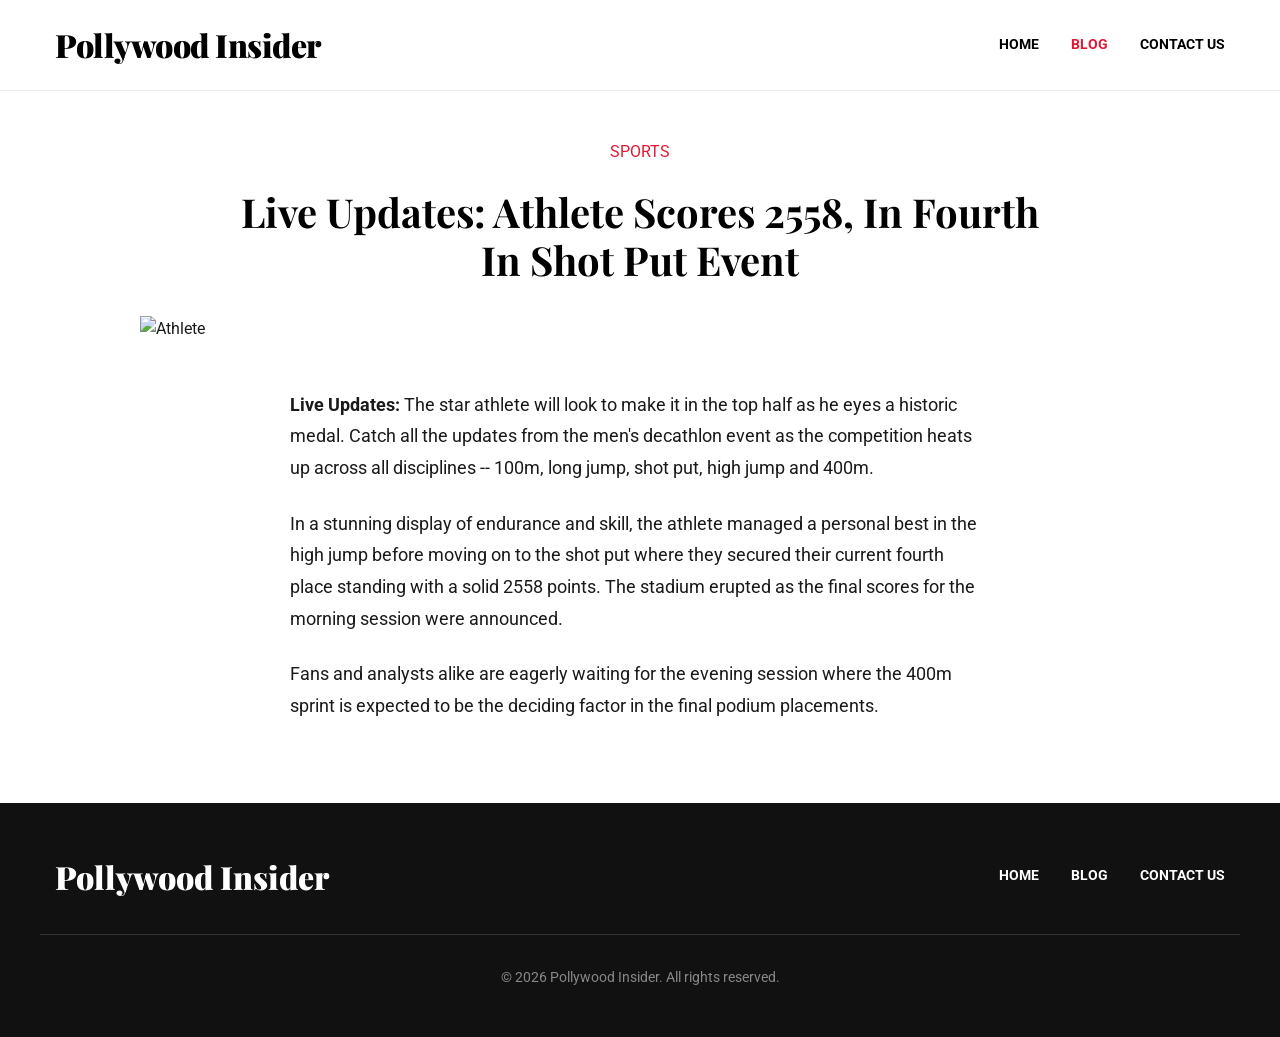
==== blog-1.html @ 54a56861 "Initial commit for News4 - Pollywood Insider with new layout" ====
<!DOCTYPE html>
<html lang="en">
<head>
    <meta charset="UTF-8">
    <meta name="viewport" content="width=device-width, initial-scale=1.0">
    <title>Live Updates: Athlete Scores 2558 - Pollywood Insider</title>
    <link rel="stylesheet" href="style.css">
</head>
<body>
        <!-- Simple Header -->
    <header class="simple-header">
        <div class="header-container">
            <span class="logo">Pollywood Insider</span>
            <div class="hamburger" id="hamburger">
                <span></span>
                <span></span>
                <span></span>
            </div>
            <nav class="simple-nav" id="nav-menu">
                <a href="index.html" class="">HOME</a>
                <a href="blog.html" class="active">BLOG</a>
                <a href="contact.html" class="">CONTACT US</a>
            </nav>
        </div>
    </header>

    <!-- Main Content -->
    <main class="container">
        <div class="article-header">
            <div class="hero-meta" style="justify-content: center; display: flex; margin-bottom: 1.5rem; text-transform: uppercase; color: #e31837;">SPORTS</div>
            <h1 class="headline-serif">Live Updates: Athlete Scores 2558, In Fourth In Shot Put Event</h1>
            
        </div>
        
        <div class="article-image">
            <img src="https://images.unsplash.com/photo-1461896836934-ffe607ba8211?ixlib=rb-4.0.3&auto=format&fit=crop&w=1200&q=80" alt="Athlete">
        </div>

        <div class="article-content">
            <p><strong>Live Updates:</strong> The star athlete will look to make it in the top half as he eyes a historic medal. Catch all the updates from the men's decathlon event as the competition heats up across all disciplines -- 100m, long jump, shot put, high jump and 400m.</p>
            <p>In a stunning display of endurance and skill, the athlete managed a personal best in the high jump before moving on to the shot put where they secured their current fourth place standing with a solid 2558 points. The stadium erupted as the final scores for the morning session were announced.</p>
            <p>Fans and analysts alike are eagerly waiting for the evening session where the 400m sprint is expected to be the deciding factor in the final podium placements.</p>
        </div>
    </main>

        <!-- Simple Footer -->
    <footer class="simple-footer">
        <div class="footer-top">
            <span class="footer-logo">Pollywood Insider</span>
            <nav class="footer-nav">
                <a href="index.html">HOME</a>
                <a href="blog.html">BLOG</a>
                <a href="contact.html">CONTACT US</a>
            </nav>
        </div>
        <div class="footer-bottom">
            <p>&copy; 2026 Pollywood Insider. All rights reserved.</p>
        </div>
    </footer>

    <script>
        const hamburger = document.getElementById('hamburger');
        const navMenu = document.getElementById('nav-menu');
        if(hamburger) {
            hamburger.addEventListener('click', () => {
                navMenu.classList.toggle('show-nav');
            });
        }
    </script>
</body>
</html>
---- style.css ----
@import url('https://fonts.googleapis.com/css2?family=Playfair+Display:wght@700;900&family=Roboto:wght@300;400;500;700&display=swap');

/* Reset and Base Styles */
* {
    margin: 0;
    padding: 0;
    box-sizing: border-box;
}

body {
    font-family: 'Roboto', sans-serif;
    color: #1a1a1a;
    line-height: 1.6;
    background-color: #fff;
    -webkit-font-smoothing: antialiased;
}

a {
    color: inherit;
    text-decoration: none;
}

/* Container */
.container {
    max-width: 1200px;
    margin: 0 auto;
    padding: 0 15px;
}

/* Simple Header */
.simple-header {
    border-bottom: 1px solid #eaeaea;
    background-color: #fff;
    position: sticky;
    top: 0;
    z-index: 100;
}
.header-container {
    max-width: 1200px;
    margin: 0 auto;
    padding: 1.2rem 15px;
    display: flex;
    justify-content: space-between;
    align-items: center;
}
.logo {
    font-family: 'Playfair Display', serif;
    font-size: 2rem;
    font-weight: 900;
    color: #000;
    text-decoration: none;
    letter-spacing: -0.5px;
}
.logo .dot {
    color: #e31837;
}
.simple-nav {
    display: flex;
    gap: 2rem;
}
.simple-nav a {
    font-size: 0.85rem;
    font-weight: 700;
    color: #000;
    text-decoration: none;
    text-transform: uppercase;
    transition: color 0.2s;
}
.simple-nav a:hover, .simple-nav a.active {
    color: #e31837;
}

/* Typography for Headlines */
.headline-serif {
    font-family: 'Playfair Display', serif;
    font-weight: 700;
    line-height: 1.2;
    color: #000;
}

/* Featured Masonry Section */
.featured-masonry {
    display: grid;
    grid-template-columns: 2fr 1fr;
    gap: 20px;
    margin: 2rem 0;
}

.featured-masonry img {
    width: 100%;
    height: 100%;
    object-fit: cover;
    display: block;
    transition: transform 0.5s ease;
}

.masonry-main {
    position: relative;
    border-radius: 8px;
    overflow: hidden;
    height: 500px;
}

.masonry-side {
    display: flex;
    flex-direction: column;
    gap: 20px;
}

.masonry-small {
    position: relative;
    border-radius: 8px;
    overflow: hidden;
    height: calc(250px - 10px);
}

.masonry-overlay {
    position: absolute;
    bottom: 0;
    left: 0;
    width: 100%;
    padding: 2rem;
    background: linear-gradient(transparent, rgba(0,0,0,0.85));
    color: white;
}

.masonry-main .headline-serif {
    color: white;
    font-size: 2.2rem;
    margin-top: 0.5rem;
}

.masonry-small .headline-serif {
    color: white;
    font-size: 1.3rem;
}

.tag {
    background: #e31837;
    color: white;
    padding: 4px 10px;
    font-size: 0.75rem;
    text-transform: uppercase;
    font-weight: 700;
    border-radius: 4px;
}

.masonry-main:hover img, .masonry-small:hover img {
    transform: scale(1.05);
}

/* News Cards Grid */
.news-cards-grid {
    display: grid;
    grid-template-columns: repeat(3, 1fr);
    gap: 30px;
    margin: 4rem 0;
}

.news-card {
    background: #fff;
    border-radius: 8px;
    overflow: hidden;
    box-shadow: 0 4px 15px rgba(0,0,0,0.05);
    transition: transform 0.3s ease, box-shadow 0.3s ease;
    display: flex;
    flex-direction: column;
}

.news-card:hover {
    transform: translateY(-5px);
    box-shadow: 0 10px 25px rgba(0,0,0,0.1);
}

.news-card img {
    width: 100%;
    height: 200px;
    object-fit: cover;
}

.card-content {
    padding: 1.5rem;
    flex: 1;
    display: flex;
    flex-direction: column;
}

.card-content .headline-serif {
    font-size: 1.4rem;
    margin: 0.8rem 0;
}

.card-content .excerpt {
    color: #666;
    font-size: 0.95rem;
    margin-bottom: auto;
}

.ad-placeholder {
    background-color: #f9f9f9;
    border: 1px solid #eee;
    height: 250px;
    display: flex;
    flex-direction: column;
    align-items: center;
    justify-content: center;
    color: #999;
    font-size: 0.85rem;
}

/* Blog List Page */
.blog-header {
    border-bottom: 2px solid #000;
    padding-bottom: 1rem;
    margin: 2rem 0;
    font-size: 2rem;
}

.blog-list {
    display: flex;
    flex-direction: column;
    gap: 2rem;
    margin-bottom: 4rem;
}

.blog-list-item {
    display: grid;
    grid-template-columns: 350px 1fr;
    gap: 2rem;
    border-bottom: 1px solid #eaeaea;
    padding-bottom: 2rem;
}

.blog-list-item:last-child {
    border-bottom: none;
}

.blog-list-item img {
    width: 100%;
    height: 220px;
    object-fit: cover;
}

.blog-list-item .content {
    display: flex;
    flex-direction: column;
    justify-content: flex-start;
}

.blog-list-item .tag {
    color: #e31837;
    font-weight: 700;
    font-size: 0.85rem;
    text-transform: uppercase;
    margin-bottom: 0.5rem;
}

/* Contact Page */
.contact-hero {
    text-align: center;
    padding: 3rem 0;
}

.contact-cards {
    display: flex;
    gap: 2rem;
    justify-content: center;
    margin-bottom: 4rem;
}

.contact-card {
    flex: 1;
    max-width: 400px;
    padding: 3rem 2rem;
    border: 1px solid #eaeaea;
    text-align: center;
    box-shadow: 0 4px 6px rgba(0,0,0,0.02);
}

.contact-card svg {
    width: 32px;
    height: 32px;
    stroke: #e31837;
    fill: none;
    margin-bottom: 1rem;
}

/* Article Page */
.article-header {
    max-width: 800px;
    margin: 3rem auto 2rem;
    text-align: center;
}

.article-header h1 {
    font-size: 2.5rem;
    margin-bottom: 1rem;
}

.article-image {
    max-width: 1000px;
    margin: 0 auto 3rem;
}

.article-image img {
    width: 100%;
    height: auto;
}

.article-content {
    max-width: 700px;
    margin: 0 auto 5rem;
    font-size: 1.1rem;
    line-height: 1.8;
}

.article-content p {
    margin-bottom: 1.5rem;
}

/* Simple Footer */
.simple-footer {
    background-color: #111;
    color: #fff;
    padding: 3rem 0;
    margin-top: 4rem;
}
.footer-top {
    max-width: 1200px;
    margin: 0 auto;
    padding: 0 15px 2rem;
    display: flex;
    justify-content: space-between;
    align-items: center;
    border-bottom: 1px solid #333;
}
.footer-logo {
    font-family: 'Playfair Display', serif;
    font-size: 2rem;
    font-weight: 900;
    color: #fff;
    text-decoration: none;
}
.footer-logo .dot {
    color: #e31837;
}
.footer-nav {
    display: flex;
    gap: 2rem;
}
.footer-nav a {
    font-size: 0.85rem;
    font-weight: 700;
    color: #fff;
    text-decoration: none;
    text-transform: uppercase;
}
.footer-nav a:hover {
    color: #e31837;
}
.footer-bottom {
    text-align: center;
    padding-top: 2rem;
    font-size: 0.85rem;
    color: #888;
}

/* Hamburger Menu */
.hamburger {
    display: none;
    flex-direction: column;
    gap: 5px;
    cursor: pointer;
}
.hamburger span {
    width: 25px;
    height: 3px;
    background-color: #000;
    transition: all 0.3s;
}

/* Responsive */
@media (max-width: 900px) {
    .header-container {
        flex-wrap: wrap;
    }
    .hamburger {
        display: flex;
    }
    .simple-nav {
        display: none;
        flex-direction: column;
        width: 100%;
        text-align: center;
        padding-top: 1rem;
        gap: 1.5rem;
    }
    .simple-nav.show-nav {
        display: flex;
    }
    .hero-section {
        grid-template-columns: 1fr;
    }
    .home-grid {
        grid-template-columns: 1fr;
    }
    .blog-list-item {
        grid-template-columns: 1fr;
    }
    .contact-cards {
        flex-direction: column;
        align-items: center;
    }
    .footer-top {
        flex-direction: column;
        gap: 1.5rem;
        text-align: center;
    }
    .footer-nav {
        flex-wrap: wrap;
        justify-content: center;
    }
}
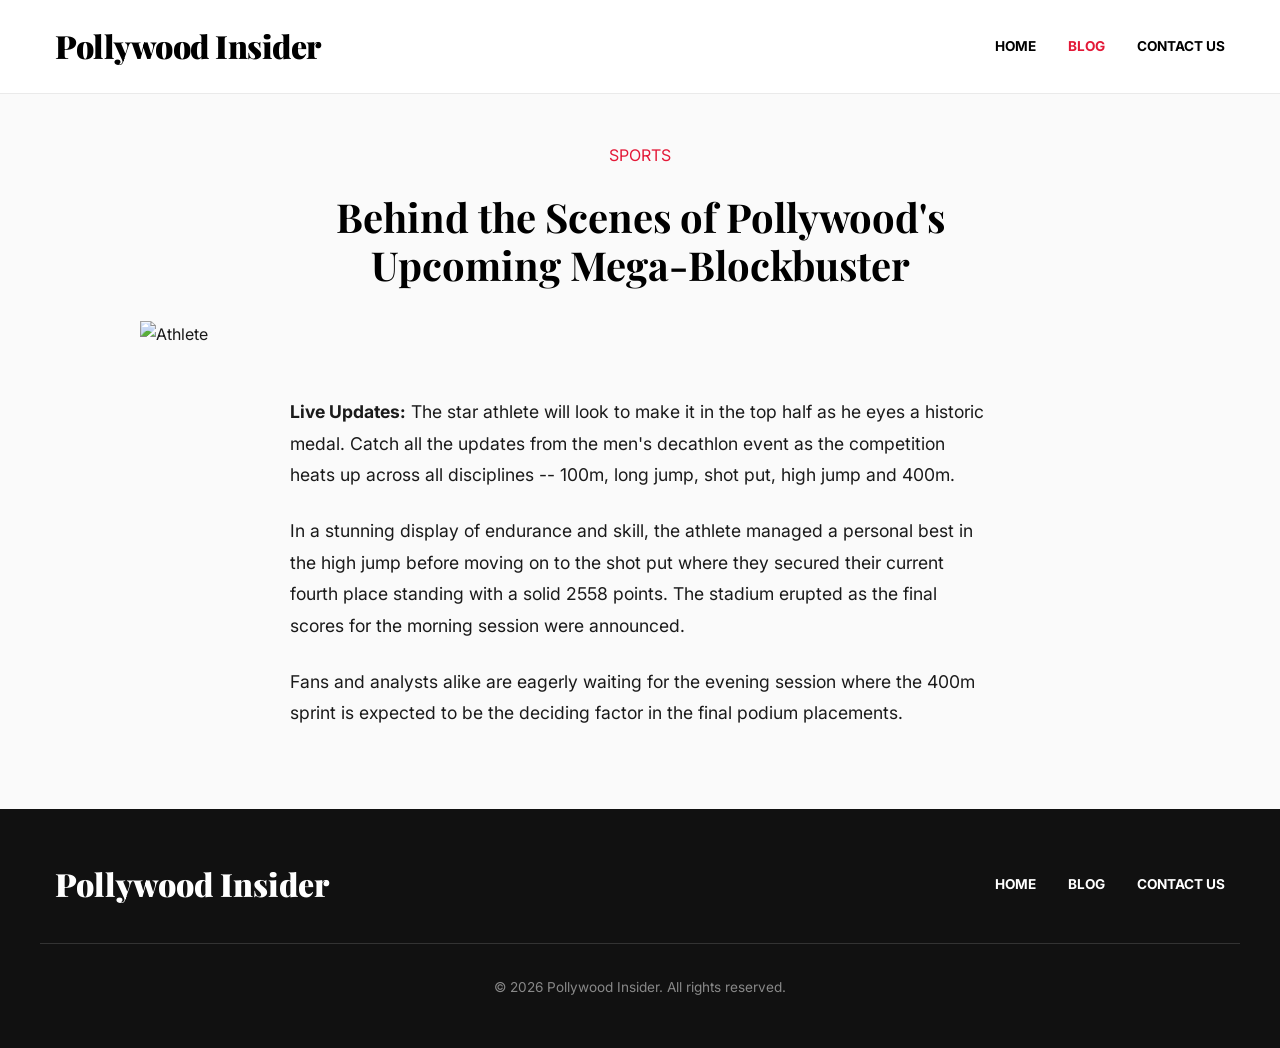
==== commit db084438: "Update individual article contents to match new Pollywood data" ====
--- a/blog-1.html
+++ b/blog-1.html
@@ -3,7 +3,7 @@
 <head>
     <meta charset="UTF-8">
     <meta name="viewport" content="width=device-width, initial-scale=1.0">
-    <title>Live Updates: Athlete Scores 2558 - Pollywood Insider</title>
+    <title>Behind the Scenes of Pollywood's Upcoming Mega-Blockbuster - Pollywood Insider</title>
     <link rel="stylesheet" href="style.css">
 </head>
 <body>
@@ -28,12 +28,12 @@
     <main class="container">
         <div class="article-header">
             <div class="hero-meta" style="justify-content: center; display: flex; margin-bottom: 1.5rem; text-transform: uppercase; color: #e31837;">SPORTS</div>
-            <h1 class="headline-serif">Live Updates: Athlete Scores 2558, In Fourth In Shot Put Event</h1>
+            <h1 class="headline-serif">Behind the Scenes of Pollywood's Upcoming Mega-Blockbuster</h1>
             
         </div>
         
         <div class="article-image">
-            <img src="https://images.unsplash.com/photo-1461896836934-ffe607ba8211?ixlib=rb-4.0.3&auto=format&fit=crop&w=1200&q=80" alt="Athlete">
+            <img src="https://images.unsplash.com/photo-1598899134739-24c46f58b8c0?ixlib=rb-4.0.3&auto=format&fit=crop&w=600&q=80" alt="Athlete">
         </div>
 
         <div class="article-content">
--- a/style.css
+++ b/style.css
@@ -1,4 +1,4 @@
-@import url('https://fonts.googleapis.com/css2?family=Playfair+Display:wght@700;900&family=Roboto:wght@300;400;500;700&display=swap');
+@import url('https://fonts.googleapis.com/css2?family=Playfair+Display:wght@700;900&family=Inter:wght@300;400;500;600;700&display=swap');
 
 /* Reset and Base Styles */
 * {
@@ -8,10 +8,10 @@
 }
 
 body {
-    font-family: 'Roboto', sans-serif;
+    font-family: 'Inter', sans-serif;
     color: #1a1a1a;
-    line-height: 1.6;
-    background-color: #fff;
+    line-height: 1.7;
+    background-color: #fafafa;
     -webkit-font-smoothing: antialiased;
 }
 
@@ -96,9 +96,10 @@
 
 .masonry-main {
     position: relative;
-    border-radius: 8px;
+    border-radius: 12px;
     overflow: hidden;
     height: 500px;
+    box-shadow: 0 10px 30px rgba(0,0,0,0.1);
 }
 
 .masonry-side {
@@ -109,9 +110,10 @@
 
 .masonry-small {
     position: relative;
-    border-radius: 8px;
+    border-radius: 12px;
     overflow: hidden;
     height: calc(250px - 10px);
+    box-shadow: 0 5px 20px rgba(0,0,0,0.1);
 }
 
 .masonry-overlay {
@@ -159,17 +161,18 @@
 
 .news-card {
     background: #fff;
-    border-radius: 8px;
+    border-radius: 12px;
     overflow: hidden;
-    box-shadow: 0 4px 15px rgba(0,0,0,0.05);
-    transition: transform 0.3s ease, box-shadow 0.3s ease;
-    display: flex;
-    flex-direction: column;
+    box-shadow: 0 4px 15px rgba(0,0,0,0.03);
+    transition: transform 0.4s cubic-bezier(0.175, 0.885, 0.32, 1.275), box-shadow 0.4s ease;
+    display: flex;
+    flex-direction: column;
+    border: 1px solid #f0f0f0;
 }
 
 .news-card:hover {
-    transform: translateY(-5px);
-    box-shadow: 0 10px 25px rgba(0,0,0,0.1);
+    transform: translateY(-8px);
+    box-shadow: 0 15px 35px rgba(0,0,0,0.1);
 }
 
 .news-card img {
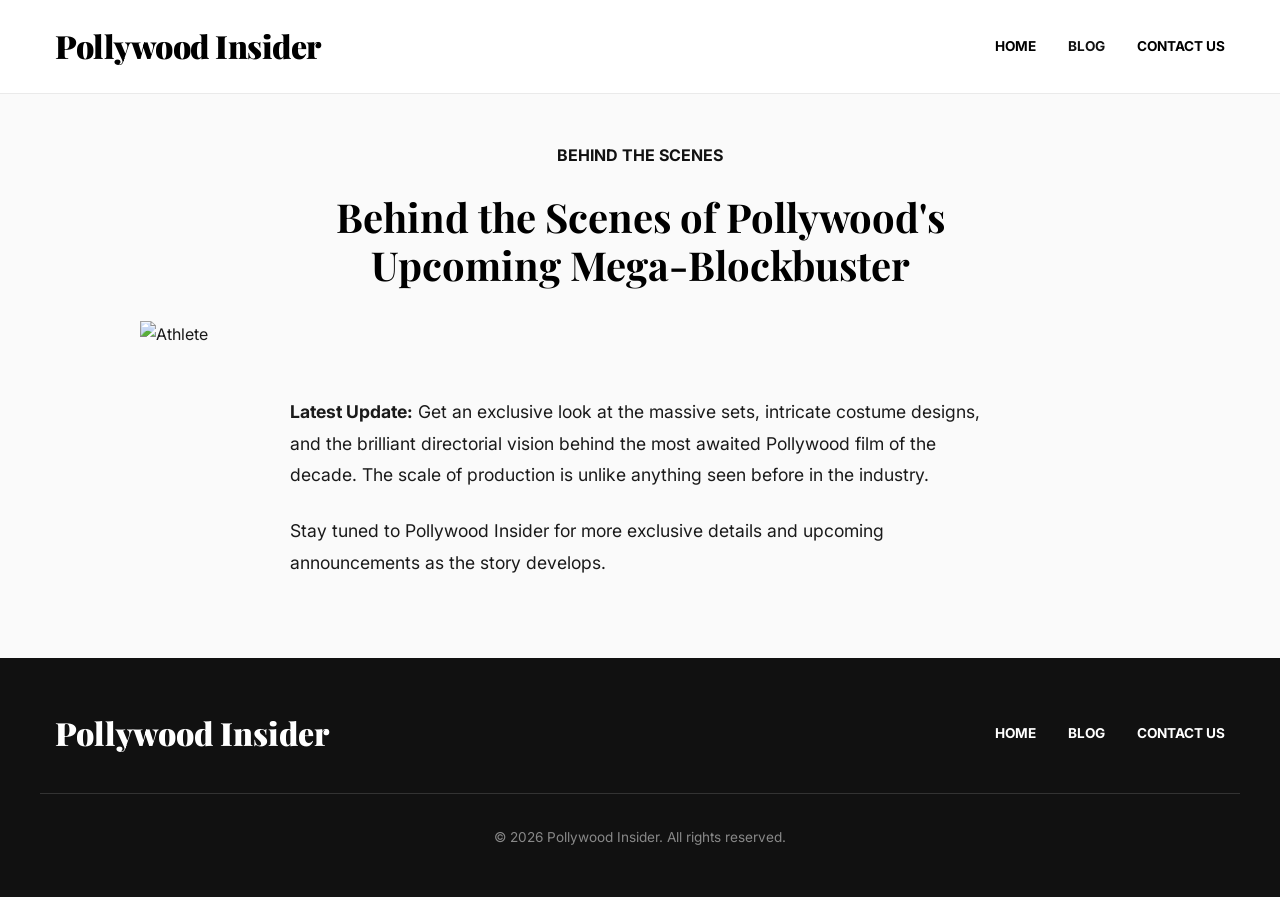
==== commit 34d3db94: "Fix article formatting and update blog text to Pollywood content" ====
--- a/blog-1.html
+++ b/blog-1.html
@@ -27,7 +27,7 @@
     <!-- Main Content -->
     <main class="container">
         <div class="article-header">
-            <div class="hero-meta" style="justify-content: center; display: flex; margin-bottom: 1.5rem; text-transform: uppercase; color: #e31837;">SPORTS</div>
+            <div class="hero-meta" style="justify-content: center; display: flex; margin-bottom: 1.5rem; text-transform: uppercase; font-weight: bold; color: #111;">BEHIND THE SCENES</div>
             <h1 class="headline-serif">Behind the Scenes of Pollywood's Upcoming Mega-Blockbuster</h1>
             
         </div>
@@ -37,9 +37,8 @@
         </div>
 
         <div class="article-content">
-            <p><strong>Live Updates:</strong> The star athlete will look to make it in the top half as he eyes a historic medal. Catch all the updates from the men's decathlon event as the competition heats up across all disciplines -- 100m, long jump, shot put, high jump and 400m.</p>
-            <p>In a stunning display of endurance and skill, the athlete managed a personal best in the high jump before moving on to the shot put where they secured their current fourth place standing with a solid 2558 points. The stadium erupted as the final scores for the morning session were announced.</p>
-            <p>Fans and analysts alike are eagerly waiting for the evening session where the 400m sprint is expected to be the deciding factor in the final podium placements.</p>
+            <p><strong>Latest Update:</strong> Get an exclusive look at the massive sets, intricate costume designs, and the brilliant directorial vision behind the most awaited Pollywood film of the decade. The scale of production is unlike anything seen before in the industry.</p>
+            <p>Stay tuned to Pollywood Insider for more exclusive details and upcoming announcements as the story develops.</p>
         </div>
     </main>
 
--- a/style.css
+++ b/style.css
@@ -52,7 +52,7 @@
     letter-spacing: -0.5px;
 }
 .logo .dot {
-    color: #e31837;
+    color: #111;
 }
 .simple-nav {
     display: flex;
@@ -67,7 +67,7 @@
     transition: color 0.2s;
 }
 .simple-nav a:hover, .simple-nav a.active {
-    color: #e31837;
+    color: #111;
 }
 
 /* Typography for Headlines */
@@ -138,10 +138,10 @@
 }
 
 .tag {
-    background: #e31837;
+    background: #111;
     color: white;
-    padding: 4px 10px;
-    font-size: 0.75rem;
+    padding: 6px 12px;
+    font-size: 0.7rem; letter-spacing: 1px;
     text-transform: uppercase;
     font-weight: 700;
     border-radius: 4px;
@@ -163,7 +163,7 @@
     background: #fff;
     border-radius: 12px;
     overflow: hidden;
-    box-shadow: 0 4px 15px rgba(0,0,0,0.03);
+    box-shadow: 0 2px 10px rgba(0,0,0,0.04);
     transition: transform 0.4s cubic-bezier(0.175, 0.885, 0.32, 1.275), box-shadow 0.4s ease;
     display: flex;
     flex-direction: column;
@@ -172,7 +172,7 @@
 
 .news-card:hover {
     transform: translateY(-8px);
-    box-shadow: 0 15px 35px rgba(0,0,0,0.1);
+    box-shadow: 0 12px 25px rgba(0,0,0,0.08);
 }
 
 .news-card img {
@@ -251,7 +251,7 @@
 }
 
 .blog-list-item .tag {
-    color: #e31837;
+    color: #111;
     font-weight: 700;
     font-size: 0.85rem;
     text-transform: uppercase;
@@ -283,7 +283,7 @@
 .contact-card svg {
     width: 32px;
     height: 32px;
-    stroke: #e31837;
+    stroke: #111;
     fill: none;
     margin-bottom: 1rem;
 }
@@ -345,7 +345,7 @@
     text-decoration: none;
 }
 .footer-logo .dot {
-    color: #e31837;
+    color: #111;
 }
 .footer-nav {
     display: flex;
@@ -359,7 +359,7 @@
     text-transform: uppercase;
 }
 .footer-nav a:hover {
-    color: #e31837;
+    color: #111;
 }
 .footer-bottom {
     text-align: center;
